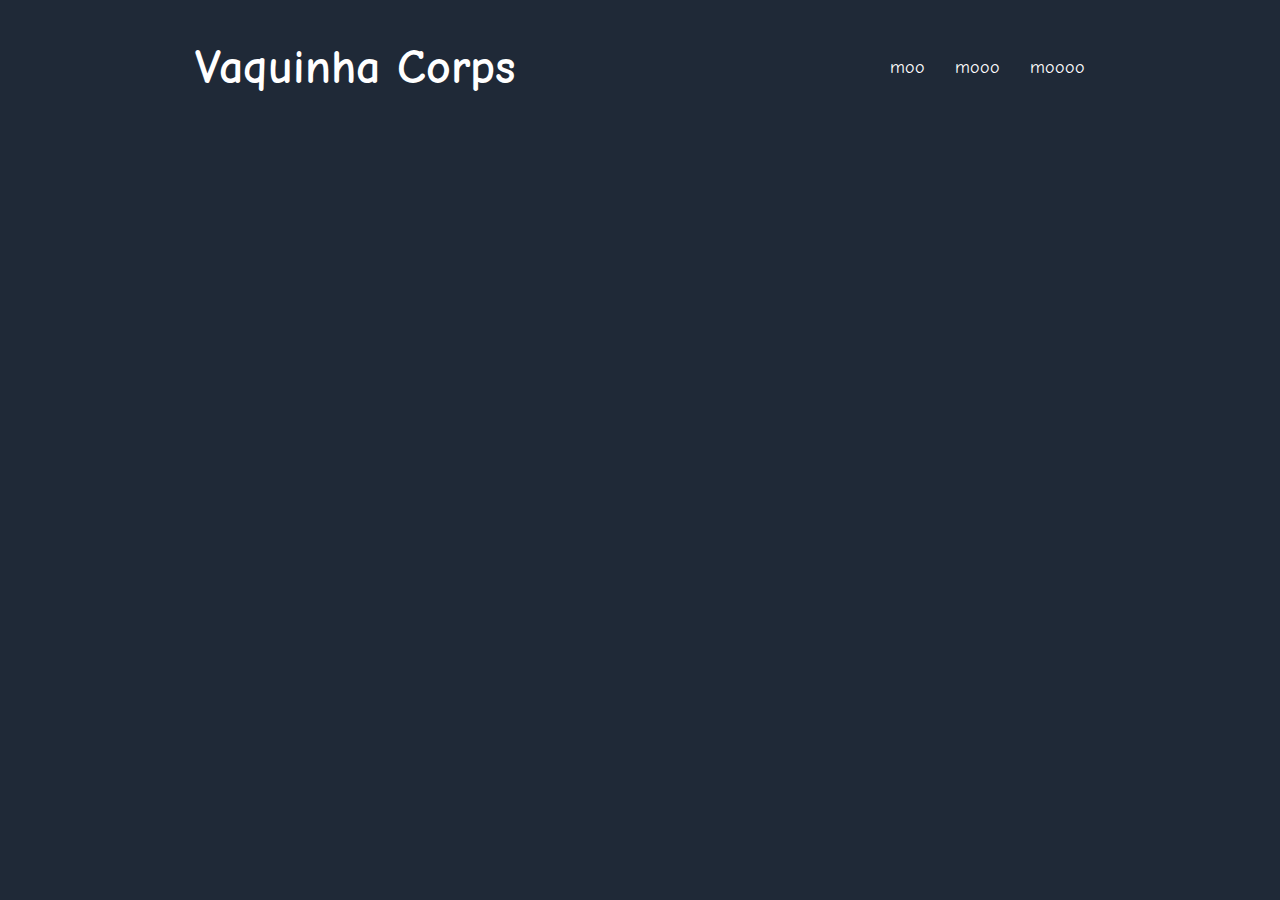
==== flex/final-project/index.html @ 71747a33 "header ok" ====
<!DOCTYPE html>
<html lang="pt-BR">

<head>
    <meta charset="UTF-8">
    <meta http-equiv="X-UA-Compatible" content="IE=edge">
    <meta name="viewport" content="width=device-width, initial-scale=1.0">
    <link rel="stylesheet" href="style.css">
    <link rel="preconnect" href="https://fonts.googleapis.com">
    <link rel="preconnect" href="https://fonts.gstatic.com" crossorigin>
    <link href="https://fonts.googleapis.com/css2?family=Comic+Neue:wght@700&display=swap" rel="stylesheet">
    <title>Meu primeiro site bonitão</title>
</head>

<body>
    <div class="hero">
        <div class="header">
            <div class="left-header">
                <!-- <img src="cow-logo.avif" alt="Logo de uma vaca" height="200px" width="200px"> -->
                <h1>Vaquinha Corps</h1>
            </div>
            <div class="right-header">
                <ul>
                    <li>moo</li>
                    <li>mooo</li>
                    <li>moooo</li>
                </ul>
            </div>
        </div>
    </div>
</body>

</html>
---- flex/final-project/style.css ----
body {
    display: flex;
    flex-flow: column;
    background-color: #1f2937;
    font-family: 'Comic Neue', cursive;
}

.hero {
    display: flex;
    color: white;
}

.header {
    display: flex;
    justify-content: space-around;
    flex-grow: 1;
}

.left-header {
    display: flex;
    align-items: center;
    font-size: 24px;
}

.right-header {
    display: flex;
    align-items: center;
    font-size: 18px;
}

ul {
    padding: 0;
    border: 0;
    list-style-type: none;
    display: flex;
    gap: 30px;
}

/* 
img {
    padding: 0;
    border: 0;
    width: 200px;
    height: 150px;
} */
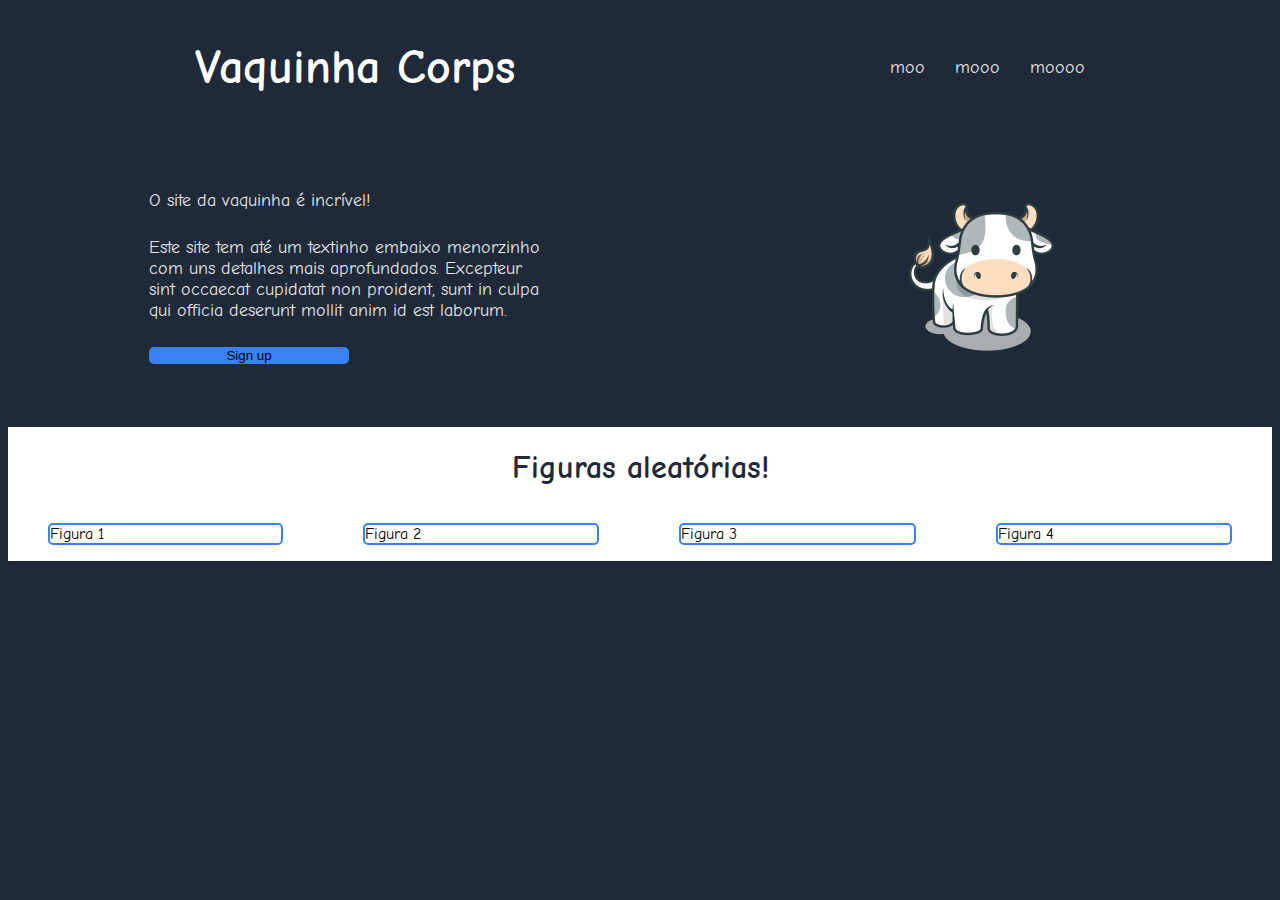
==== commit fccea0e6: "sessão das figuras parece ok" ====
--- a/flex/final-project/index.html
+++ b/flex/final-project/index.html
@@ -27,6 +27,36 @@
                 </ul>
             </div>
         </div>
+        <div class="banner">
+            <div class="greeting">
+                <h>O site da vaquinha é incrível!</h>
+                <p>Este site tem até um textinho embaixo menorzinho com uns detalhes mais aprofundados. Excepteur sint
+                    occaecat cupidatat non proident, sunt in culpa qui officia deserunt mollit anim id est laborum.</p>
+                <button>Sign up</button>
+            </div>
+            <img class="cow" src="./cute-cow.png" alt="Vaquinha">
+        </div>
+    </div>
+    <div class="figure-container">
+        <h1>Figuras aleatórias!</h1>
+        <div class="gallery">
+            <figure>
+                <img src="" alt="">
+                <figcaption>Figura 1</figcaption>
+            </figure>
+            <figure>
+                <img src="" alt="">
+                <figcaption>Figura 2</figcaption>
+            </figure>
+            <figure>
+                <img src="" alt="">
+                <figcaption>Figura 3</figcaption>
+            </figure>
+            <figure>
+                <img src="" alt="">
+                <figcaption>Figura 4</figcaption>
+            </figure>
+        </div>
     </div>
 </body>
 
--- a/flex/final-project/style.css
+++ b/flex/final-project/style.css
@@ -3,17 +3,28 @@
     flex-flow: column;
     background-color: #1f2937;
     font-family: 'Comic Neue', cursive;
+    flex: auto;
+}
+
+ul {
+    padding: 0;
+    border: 0;
+    list-style-type: none;
+    display: flex;
+    gap: 30px;
 }
 
 .hero {
     display: flex;
+    flex-flow: column;
     color: white;
+    flex: auto;
 }
 
 .header {
     display: flex;
     justify-content: space-around;
-    flex-grow: 1;
+    flex: auto;
 }
 
 .left-header {
@@ -26,20 +37,63 @@
     display: flex;
     align-items: center;
     font-size: 18px;
+    color: #e5e7eb;
 }
 
-ul {
-    padding: 0;
-    border: 0;
-    list-style-type: none;
+.banner {
     display: flex;
-    gap: 30px;
+    justify-content: space-around;
+    align-items: center;
+    flex: auto;
 }
 
-/* 
-img {
-    padding: 0;
+.greeting {
+    display: flex;
+    flex-flow: column wrap;
+    justify-content: flex-end;
+    text-align: left;
+    font-size: 18px;
+    color: #e5e7eb;
+    width: 400px;
+    gap: 8px;
+}
+
+.greeting button {
+    background-color: #3882f6;
+    width: 200px;
     border: 0;
-    width: 200px;
-    height: 150px;
-} */+    border-radius: 5px;
+}
+
+.cow {
+    width: 300px;
+    height: 300px;
+}
+
+.figure-container {
+    display: flex;
+    flex: auto;
+    flex-flow: column;
+    justify-content: center;
+    background-color: white;
+}
+
+.gallery {
+    flex: auto;
+    display: flex;
+    /* align-items: center; */
+}
+
+.figure-container h1 {
+    align-self: center;
+    color: #1f2937;
+}
+
+.gallery figure {
+    flex: auto;
+    display: flex;
+    flex-flow: column;
+    justify-content: center;
+    border: 2px solid #3882f6;
+    border-radius: 5px;
+}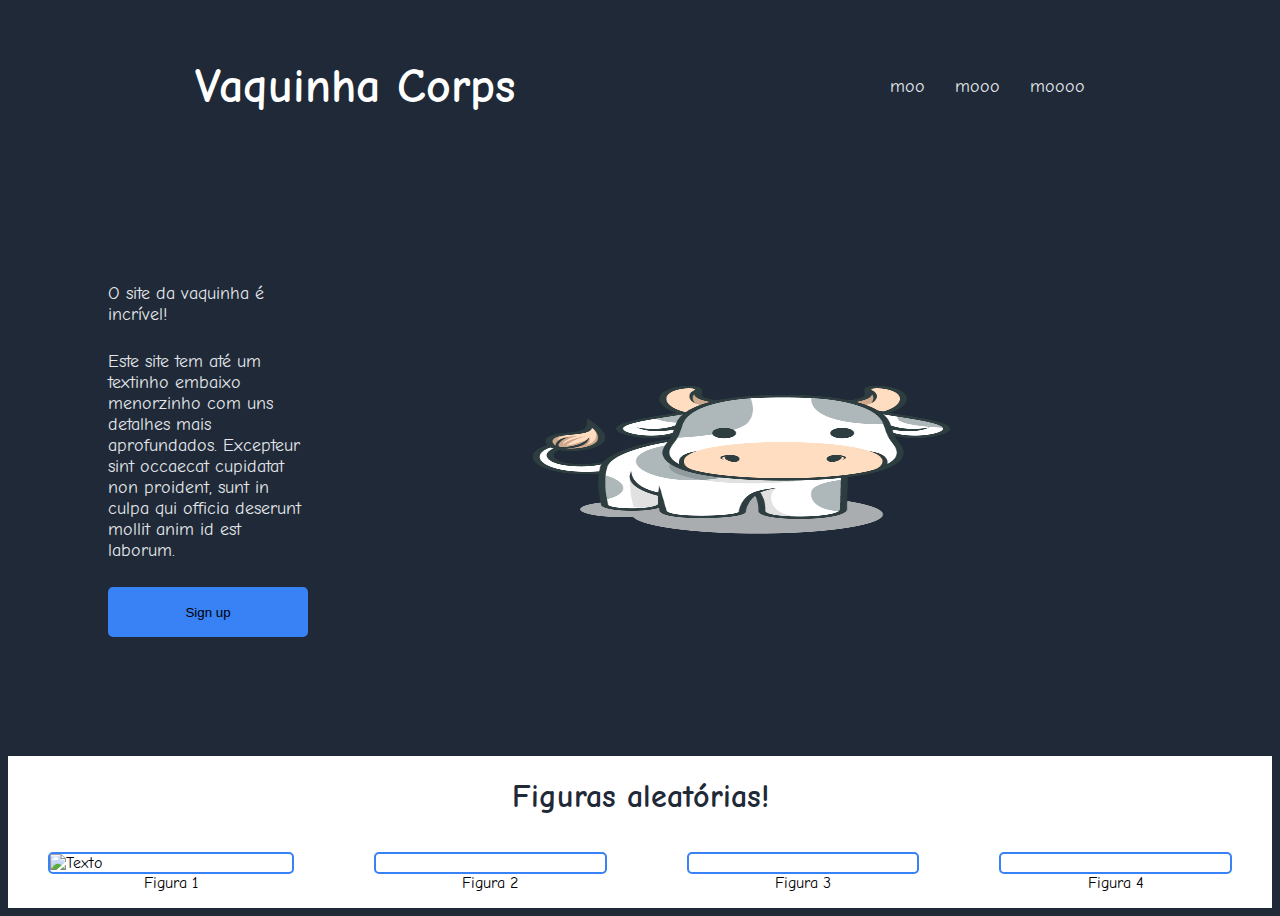
==== commit 827cc8d5: "resolvido figcaption e responsividade" ====
--- a/flex/final-project/index.html
+++ b/flex/final-project/index.html
@@ -4,7 +4,7 @@
 <head>
     <meta charset="UTF-8">
     <meta http-equiv="X-UA-Compatible" content="IE=edge">
-    <meta name="viewport" content="width=device-width, initial-scale=1.0">
+    <!-- <meta name="viewport" content="width=device-width, initial-scale=1.0"> -->
     <link rel="stylesheet" href="style.css">
     <link rel="preconnect" href="https://fonts.googleapis.com">
     <link rel="preconnect" href="https://fonts.gstatic.com" crossorigin>
@@ -41,7 +41,7 @@
         <h1>Figuras aleatórias!</h1>
         <div class="gallery">
             <figure>
-                <img src="" alt="">
+                <img src="" alt="Texto">
                 <figcaption>Figura 1</figcaption>
             </figure>
             <figure>
--- a/flex/final-project/style.css
+++ b/flex/final-project/style.css
@@ -1,9 +1,15 @@
+@viewport{
+    width: extend-to-zoom;
+    zoom: 1.0;
+}
+
 body {
     display: flex;
     flex-flow: column;
+    min-height: 100vh;
     background-color: #1f2937;
     font-family: 'Comic Neue', cursive;
-    flex: auto;
+    align-items: center stretch;
 }
 
 ul {
@@ -45,34 +51,38 @@
     justify-content: space-around;
     align-items: center;
     flex: auto;
+    padding: 100px;
 }
 
 .greeting {
     display: flex;
     flex-flow: column wrap;
     justify-content: flex-end;
+    flex: 0 1 auto;
     text-align: left;
     font-size: 18px;
     color: #e5e7eb;
-    width: 400px;
+    width: 200px;
     gap: 8px;
 }
 
 .greeting button {
+    flex: auto;
     background-color: #3882f6;
     width: 200px;
+    height: 50px;
     border: 0;
     border-radius: 5px;
 }
 
 .cow {
+    flex: auto;
     width: 300px;
     height: 300px;
 }
 
 .figure-container {
     display: flex;
-    flex: auto;
     flex-flow: column;
     justify-content: center;
     background-color: white;
@@ -81,7 +91,6 @@
 .gallery {
     flex: auto;
     display: flex;
-    /* align-items: center; */
 }
 
 .figure-container h1 {
@@ -91,9 +100,13 @@
 
 .gallery figure {
     flex: auto;
-    display: flex;
-    flex-flow: column;
-    justify-content: center;
+    display: table;
     border: 2px solid #3882f6;
     border-radius: 5px;
+}
+
+.gallery figcaption {
+    display: table-caption;
+    text-align: center;
+    caption-side: bottom;
 }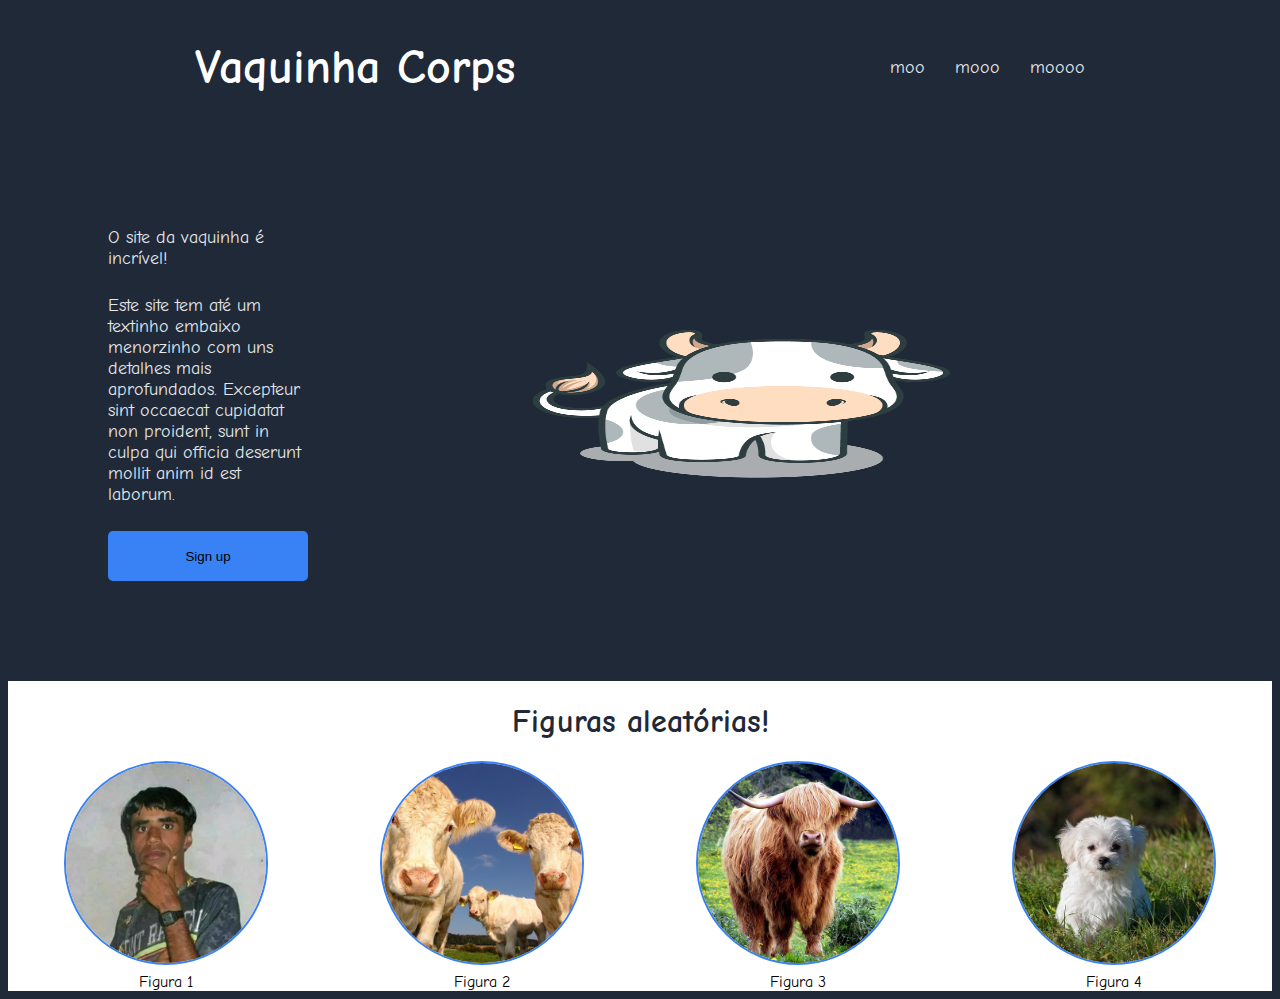
==== commit c126b00a: "images funcionando" ====
--- a/flex/final-project/index.html
+++ b/flex/final-project/index.html
@@ -40,22 +40,22 @@
     <div class="figure-container">
         <h1>Figuras aleatórias!</h1>
         <div class="gallery">
-            <figure>
-                <img src="" alt="Texto">
-                <figcaption>Figura 1</figcaption>
-            </figure>
-            <figure>
-                <img src="" alt="">
-                <figcaption>Figura 2</figcaption>
-            </figure>
-            <figure>
-                <img src="" alt="">
-                <figcaption>Figura 3</figcaption>
-            </figure>
-            <figure>
-                <img src="" alt="">
-                <figcaption>Figura 4</figcaption>
-            </figure>
+            <div class="my-fig">
+                <img src="./cabeça-de-gelo.jpg" alt="Texto">
+                Figura 1    
+            </div class="my-fig">   
+            <div class="my-fig">
+                <img src="./cow-rap-cover.jpg" alt="">
+                Figura 2    
+            </div class="my-fig">
+            <div class="my-fig">
+                <img src="./hairy-cow.jpg" alt="">
+                Figura 3    
+            </div class="my-fig">
+            <div class="my-fig">
+                <img src="./not-a-cow.jpg" alt="">
+                Figura 4    
+            </div class="my-fig">
         </div>
     </div>
 </body>
--- a/flex/final-project/style.css
+++ b/flex/final-project/style.css
@@ -91,6 +91,8 @@
 .gallery {
     flex: auto;
     display: flex;
+    align-items: center;
+    justify-content: space-around;
 }
 
 .figure-container h1 {
@@ -98,15 +100,18 @@
     color: #1f2937;
 }
 
-.gallery figure {
-    flex: auto;
-    display: table;
-    border: 2px solid #3882f6;
-    border-radius: 5px;
+.gallery .my-fig {
+    display: flex;
+    flex-flow: column;
+    align-items: center;
+    gap: 8px;
 }
 
-.gallery figcaption {
-    display: table-caption;
-    text-align: center;
-    caption-side: bottom;
-}+.gallery img {
+    /* display: block; */
+    object-fit: cover;
+    border: 2px solid #3882f6;
+    border-radius: 50%;
+    width: 200px;
+    height: 200px;
+}
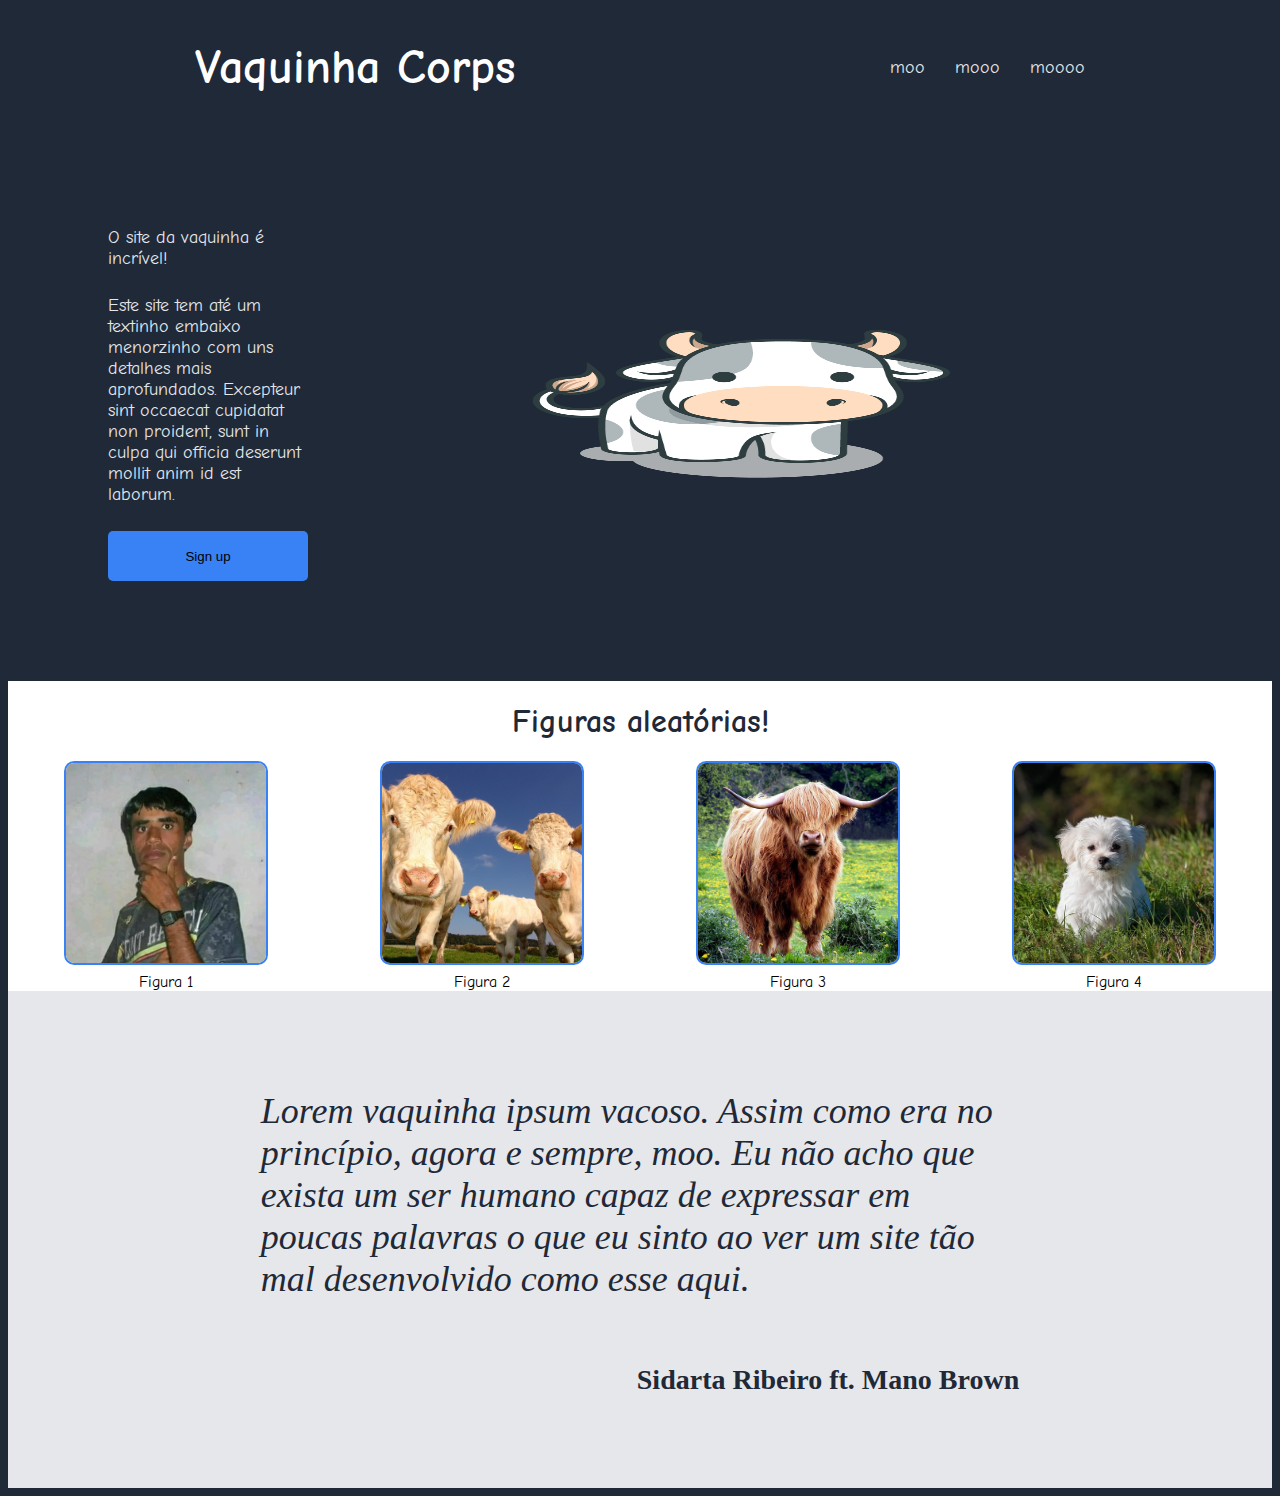
==== commit 9c90e5a1: "quote completo" ====
--- a/flex/final-project/index.html
+++ b/flex/final-project/index.html
@@ -42,21 +42,25 @@
         <div class="gallery">
             <div class="my-fig">
                 <img src="./cabeça-de-gelo.jpg" alt="Texto">
-                Figura 1    
-            </div class="my-fig">   
+                Figura 1
+            </div>
             <div class="my-fig">
                 <img src="./cow-rap-cover.jpg" alt="">
-                Figura 2    
-            </div class="my-fig">
+                Figura 2
+            </div>
             <div class="my-fig">
                 <img src="./hairy-cow.jpg" alt="">
-                Figura 3    
-            </div class="my-fig">
+                Figura 3
+            </div>
             <div class="my-fig">
                 <img src="./not-a-cow.jpg" alt="">
-                Figura 4    
-            </div class="my-fig">
+                Figura 4
+            </div>
         </div>
+    </div>
+    <div class="bigquote">
+        <p class="quote">Lorem vaquinha ipsum vacoso. Assim como era no princípio, agora e sempre, moo. Eu não acho que exista um ser humano capaz de expressar em poucas palavras o que eu sinto ao ver um site tão mal desenvolvido como esse aqui.</p>
+        <p class="author"> Sidarta Ribeiro ft. Mano Brown</p>
     </div>
 </body>
 
--- a/flex/final-project/style.css
+++ b/flex/final-project/style.css
@@ -111,7 +111,25 @@
     /* display: block; */
     object-fit: cover;
     border: 2px solid #3882f6;
-    border-radius: 50%;
+    border-radius: 5%;
     width: 200px;
     height: 200px;
 }
+
+.bigquote{
+    display: flex;
+    flex-flow: column wrap;
+    padding: 5% 20% 5% 20%;
+    background-color: #e5e7eb;
+    font: italic 36px light;
+    color: #1F2937;
+    text-align: left;
+    align-items: center;
+}
+
+.author {
+    font-size: 28px;
+    font-weight: 900;
+    font-style: normal;
+    align-self: flex-end;
+}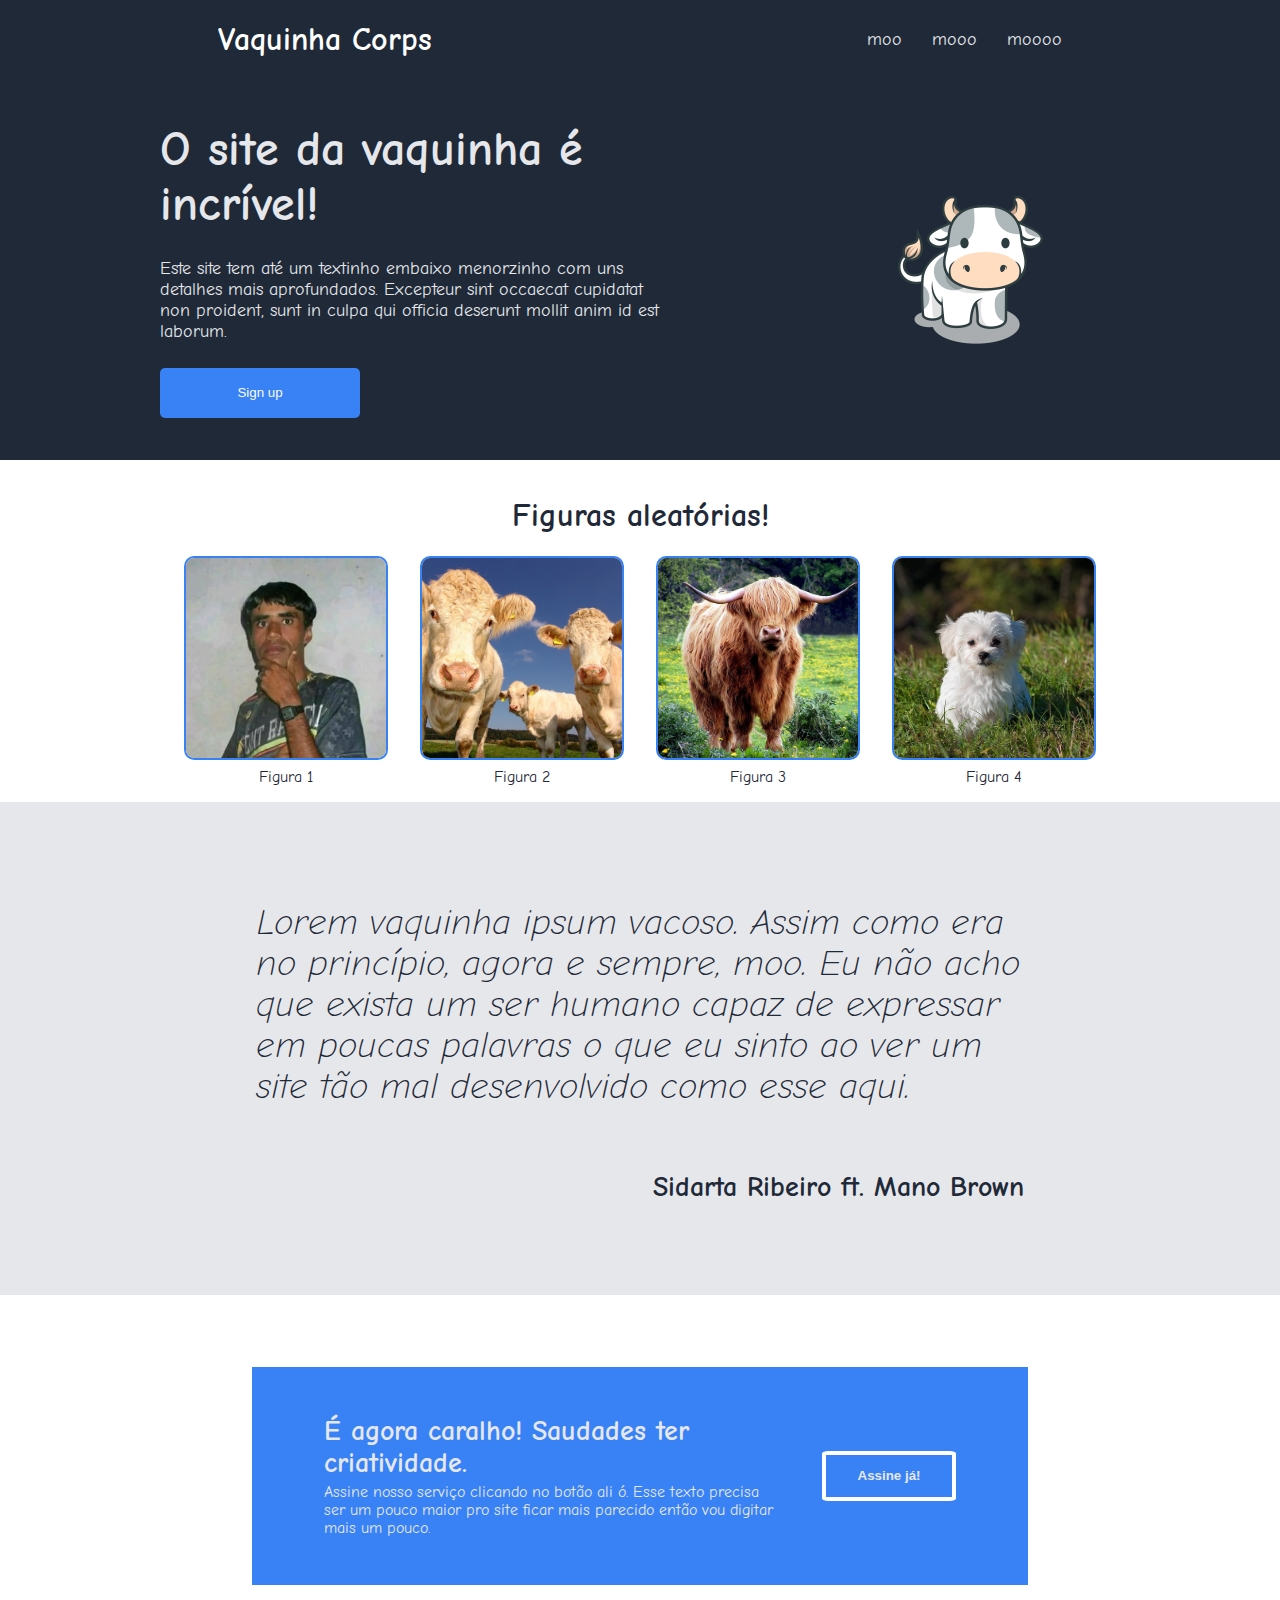
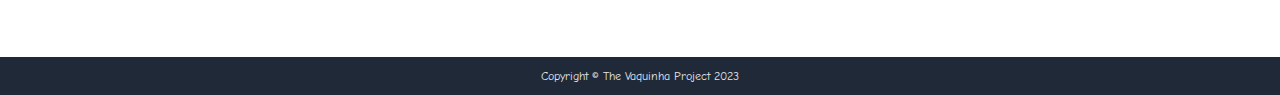
==== commit cd6f7d5b: "versão inicial do site da vaquinha" ====
--- a/flex/final-project/index.html
+++ b/flex/final-project/index.html
@@ -8,7 +8,7 @@
     <link rel="stylesheet" href="style.css">
     <link rel="preconnect" href="https://fonts.googleapis.com">
     <link rel="preconnect" href="https://fonts.gstatic.com" crossorigin>
-    <link href="https://fonts.googleapis.com/css2?family=Comic+Neue:wght@700&display=swap" rel="stylesheet">
+    <link href="https://fonts.googleapis.com/css2?family=Comic+Neue:wght@300;700;900&display=swap" rel="stylesheet">
     <title>Meu primeiro site bonitão</title>
 </head>
 
@@ -62,6 +62,16 @@
         <p class="quote">Lorem vaquinha ipsum vacoso. Assim como era no princípio, agora e sempre, moo. Eu não acho que exista um ser humano capaz de expressar em poucas palavras o que eu sinto ao ver um site tão mal desenvolvido como esse aqui.</p>
         <p class="author"> Sidarta Ribeiro ft. Mano Brown</p>
     </div>
+    <div class="calltoaction">
+        <div class="calltexto">
+            <p class="titulo">É agora  caralho! Saudades ter criatividade.</p>
+            <p>Assine nosso serviço clicando no botão ali ó. Esse texto precisa ser um pouco maior pro site ficar mais parecido então vou digitar mais um pouco.</p>
+        </div>
+        <button class="assine">
+            Assine já!
+        </button>
+    </div>
+    <p class="copyright">Copyright © The Vaquinha Project 2023</p>
 </body>
 
 </html>--- a/flex/final-project/style.css
+++ b/flex/final-project/style.css
@@ -7,9 +7,11 @@
     display: flex;
     flex-flow: column;
     min-height: 100vh;
-    background-color: #1f2937;
+    color: #e5e7eb;
     font-family: 'Comic Neue', cursive;
     align-items: center stretch;
+    padding: 0;
+    margin: 0;
 }
 
 ul {
@@ -24,50 +26,53 @@
     display: flex;
     flex-flow: column;
     color: white;
+    background-color: #1f2937;
+    flex-grow: 1;
+}
+
+.header {
+    display: flex;
+    justify-content: space-around;
+}
+
+.left-header {
+    display: flex;
+    align-items: center;
+}
+
+.right-header {
+    display: flex;
+    align-items: center;
+    font-size: 18px;
+    color: #e5e7eb;
+}
+
+.banner {
+    display: flex;
+    justify-content: space-around;
+    align-items: center;
     flex: auto;
-}
-
-.header {
-    display: flex;
-    justify-content: space-around;
-    flex: auto;
-}
-
-.left-header {
-    display: flex;
-    align-items: center;
-    font-size: 24px;
-}
-
-.right-header {
-    display: flex;
-    align-items: center;
-    font-size: 18px;
-    color: #e5e7eb;
-}
-
-.banner {
-    display: flex;
-    justify-content: space-around;
-    align-items: center;
-    flex: auto;
-    padding: 100px;
+    padding: 40px 80px 40px 80px;
 }
 
 .greeting {
     display: flex;
     flex-flow: column wrap;
-    justify-content: flex-end;
-    flex: 0 1 auto;
+    max-width: 500px;
     text-align: left;
     font-size: 18px;
     color: #e5e7eb;
-    width: 200px;
     gap: 8px;
+}
+
+.greeting h {
+    font-size: 48px;
+    font-weight: 900;
 }
 
 .greeting button {
     flex: auto;
+    color: #f9faf8;
     background-color: #3882f6;
     width: 200px;
     height: 50px;
@@ -76,27 +81,30 @@
 }
 
 .cow {
-    flex: auto;
     width: 300px;
     height: 300px;
+    object-fit: cover;
 }
 
 .figure-container {
     display: flex;
     flex-flow: column;
     justify-content: center;
+    align-items: center;
     background-color: white;
+    padding: 16px;
 }
 
 .gallery {
     flex: auto;
     display: flex;
-    align-items: center;
+    flex-flow: row wrap;
+    /* justify-content: center; */
+    gap: 32px;
     justify-content: space-around;
 }
 
 .figure-container h1 {
-    align-self: center;
     color: #1f2937;
 }
 
@@ -105,6 +113,11 @@
     flex-flow: column;
     align-items: center;
     gap: 8px;
+    width: fit-content;
+    flex-grow: 0;
+    color: #1f2937;
+    font-weight: 400;
+    margin: 0;
 }
 
 .gallery img {
@@ -117,19 +130,80 @@
 }
 
 .bigquote{
-    display: flex;
-    flex-flow: column wrap;
     padding: 5% 20% 5% 20%;
     background-color: #e5e7eb;
-    font: italic 36px light;
     color: #1F2937;
+    display: flex;
+    flex-flow: column;
+}
+
+.quote{
     text-align: left;
-    align-items: center;
-}
+    font-size: 36px;
+    font-style: italic;
+    font-weight: lighter;
+}
+
 
 .author {
     font-size: 28px;
     font-weight: 900;
     font-style: normal;
-    align-self: flex-end;
+    text-align: end;
+}
+
+.calltoaction {
+    display: flex;
+    background-color: #3882f6;
+    align-items: center;
+    padding: 48px 72px 48px 72px;
+    justify-content: space-around;
+    gap: 48px;
+    align-self: center;
+    max-width: 80%;
+    max-height: 80%;
+    margin: 72px 48px 72px 48px;
+}
+
+.calltexto {
+    text-align: left;
+    width: 450px;
+    display: flex;
+    flex-flow: column;
+    justify-content: center;
+    gap: 4px;
+}
+
+.calltexto p {
+    padding: 0;
+    margin: 0;
+}
+
+
+p.titulo {
+    font-size: 28px;
+    font-weight: 900;
+}
+
+.calltoaction button {
+    width: fit-content;
+    margin: 0;
+    height: 50px;
+    border: 4px solid white;
+    border-radius: 5%;
+    padding: 2px 32px 2px 32px;
+    font-weight: 700;
+    background-color: #3882f6;
+    color: #e5e7eb;
+}
+
+p.copyright {
+    text-align: center;
+    background-color: #1f2937;
+    color: #e5e7eb;
+    font-size: 12px;
+    font-weight: 400;
+    border: 0;
+    margin: 0;
+    padding: 12px;
 }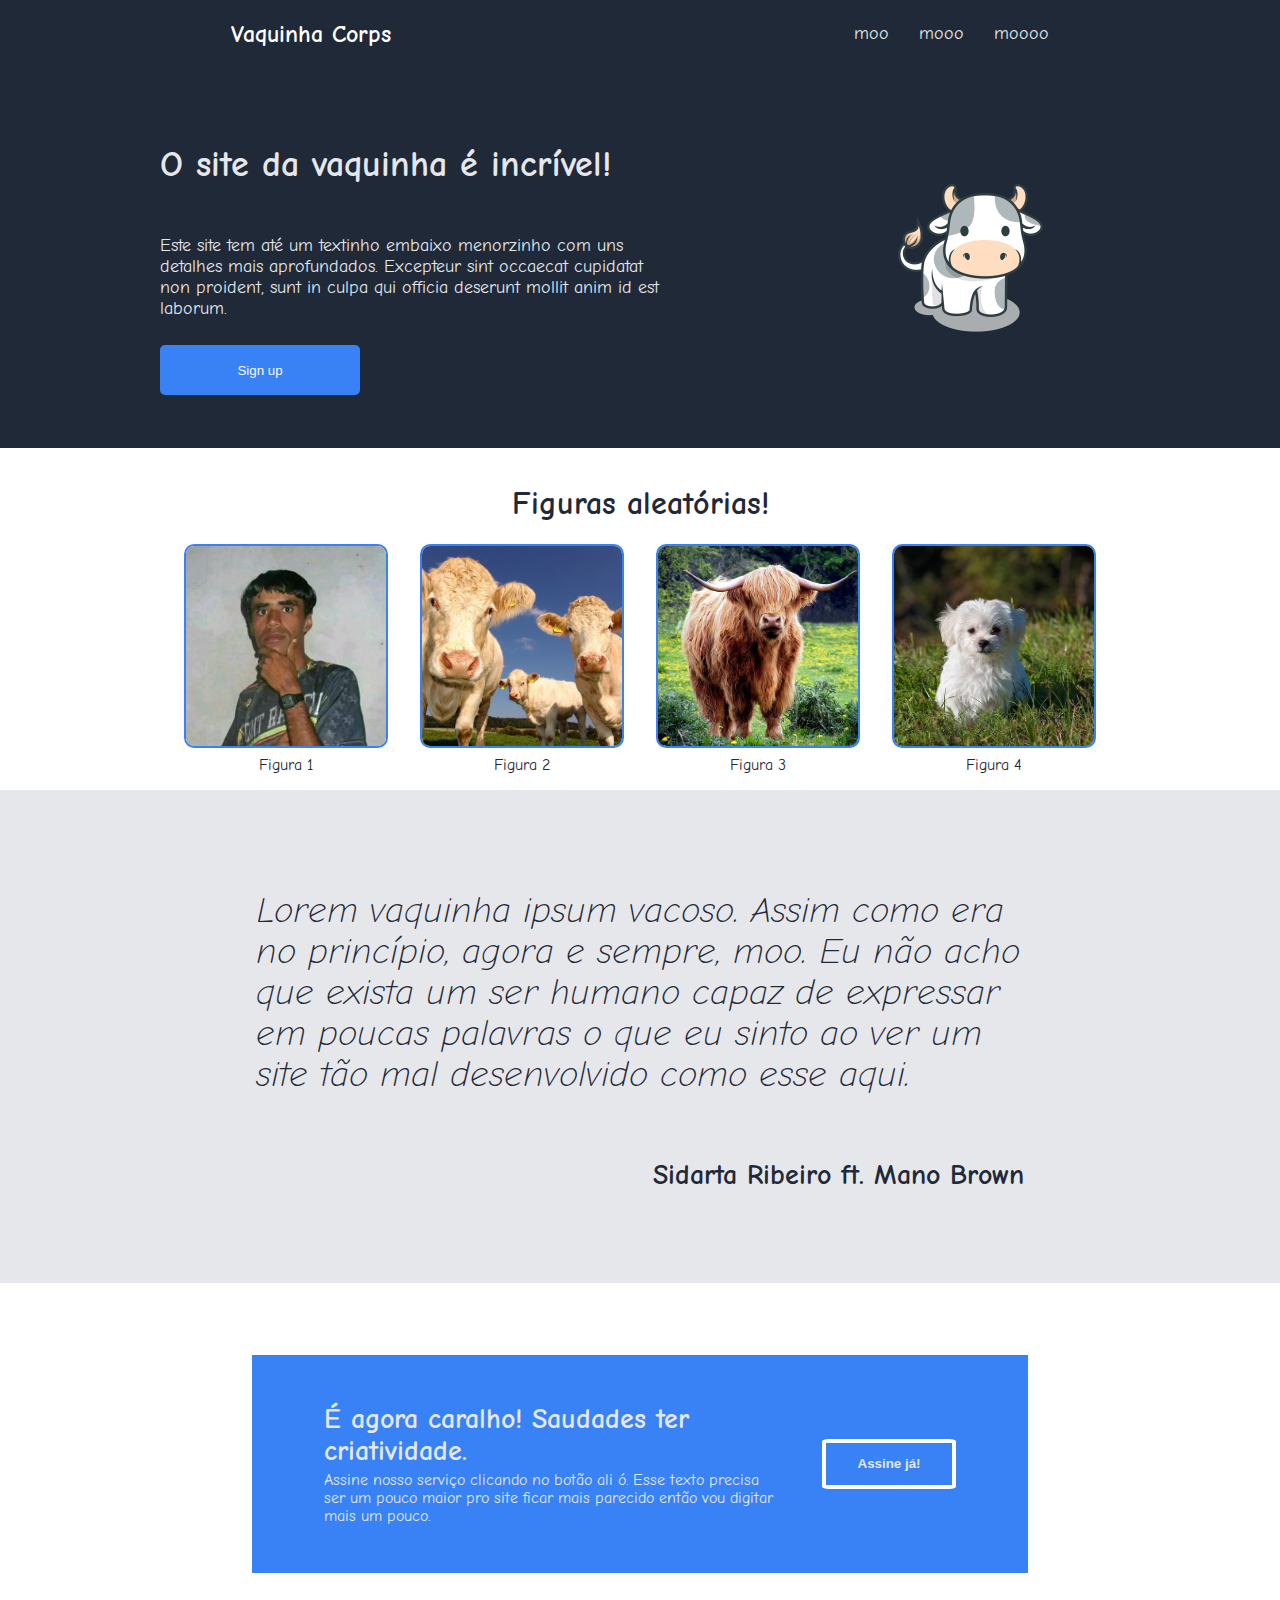
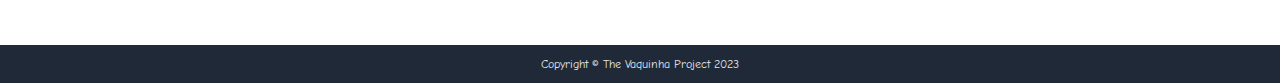
==== commit 5fe8aebb: "mudado headers" ====
--- a/flex/final-project/index.html
+++ b/flex/final-project/index.html
@@ -17,7 +17,7 @@
         <div class="header">
             <div class="left-header">
                 <!-- <img src="cow-logo.avif" alt="Logo de uma vaca" height="200px" width="200px"> -->
-                <h1>Vaquinha Corps</h1>
+                <h2>Vaquinha Corps</h2>
             </div>
             <div class="right-header">
                 <ul>
@@ -29,7 +29,7 @@
         </div>
         <div class="banner">
             <div class="greeting">
-                <h>O site da vaquinha é incrível!</h>
+                <h1>O site da vaquinha é incrível!</h1>
                 <p>Este site tem até um textinho embaixo menorzinho com uns detalhes mais aprofundados. Excepteur sint
                     occaecat cupidatat non proident, sunt in culpa qui officia deserunt mollit anim id est laborum.</p>
                 <button>Sign up</button>
--- a/flex/final-project/style.css
+++ b/flex/final-project/style.css
@@ -1,4 +1,4 @@
-@viewport{
+@viewport {
     width: extend-to-zoom;
     zoom: 1.0;
 }
@@ -129,7 +129,7 @@
     height: 200px;
 }
 
-.bigquote{
+.bigquote {
     padding: 5% 20% 5% 20%;
     background-color: #e5e7eb;
     color: #1F2937;
@@ -137,7 +137,7 @@
     flex-flow: column;
 }
 
-.quote{
+.quote {
     text-align: left;
     font-size: 36px;
     font-style: italic;
@@ -206,4 +206,12 @@
     border: 0;
     margin: 0;
     padding: 12px;
+}
+
+.greeting button:hover,
+.calltoaction button:hover {
+    background-color: yellow;
+    color: #1f2937;
+    transition: 0.7s;
+    cursor: pointer;
 }